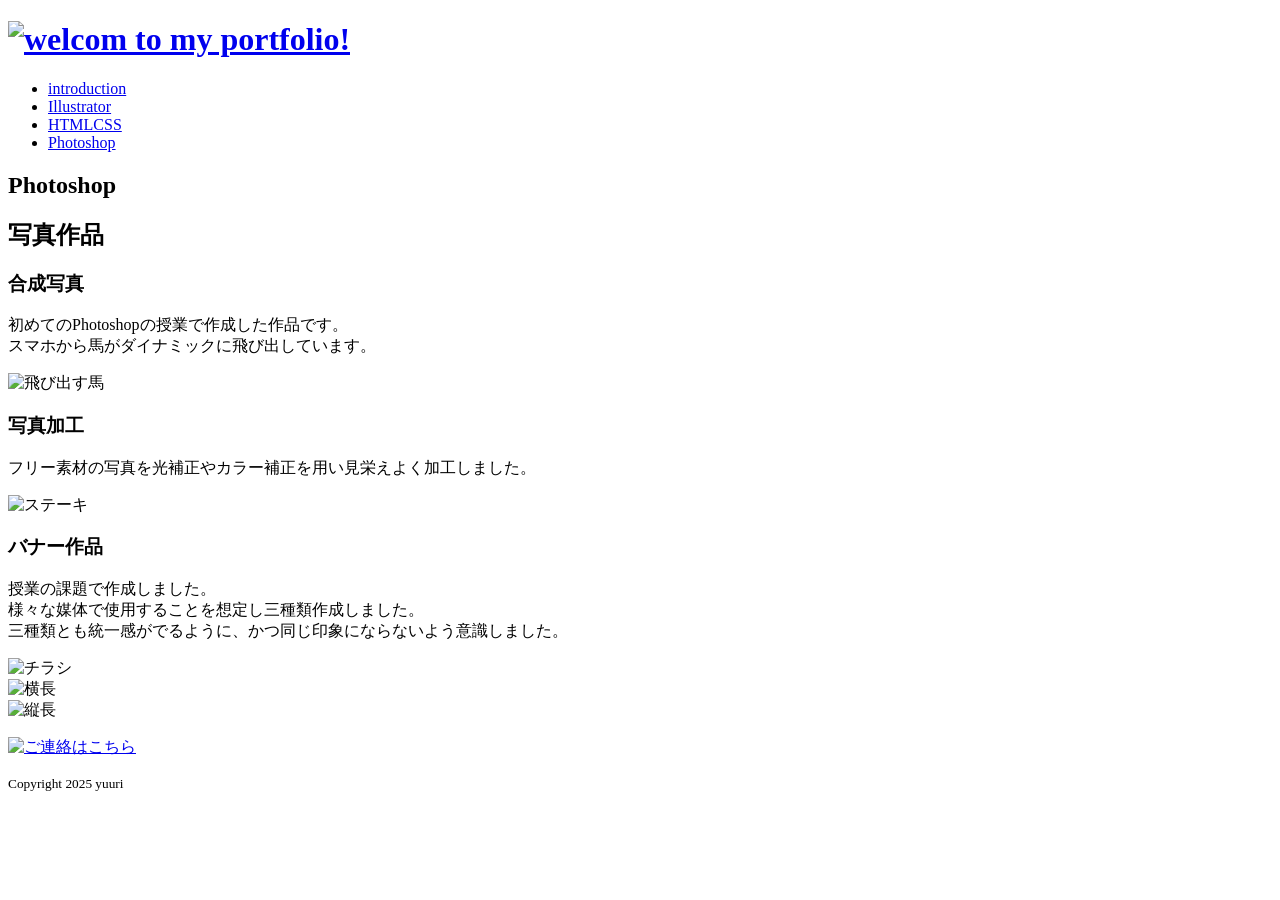
==== Photoshop.html @ 9acdbb84 "Create Photoshop.html" ====
<!DOCTYPE html>
<html lang="ja">

<head>
    <meta charset="UTF-8">
    <title>yuuri_portfolio_Photoshop</title>
    <link rel="stylesheet" href="css/style.css">
    <link rel="stylesheet" href="css/responsive.css" media="screen and (max-width: 767px)" >
</head>

<body id="Photoshop">
    <header id="top">
        <h1><a href="index.html"><img src="images/header.png" alt="welcom to my portfolio!"></a></h1>
    </header>
    <nav>
        <ul>
            <li id="nav_introduction"><a href="introduction.html">introduction</a></li>
            <li id="nav_Illustrator"><a href="Illustrator.html">Illustrator</a></li>
            <li id="nav_HTMLCSS"><a href="html_css.html">HTMLCSS</a></li>
            <li id="nav_Photoshop"><a href="Photoshop.html">Photoshop</a></li>
        </ul>
    </nav>
    <div id="contents">
        <div id="main">
            <article>
                <h1>Photoshop</h1>
                <h2>写真作品</h2>
                <div id="horse">
                    <h3><strong>合成写真</strong></h3>
                    <p>初めてのPhotoshopの授業で作成した作品です。<br>
                        スマホから馬がダイナミックに飛び出しています。
                    </p>
                    <img src="images/飛び出す馬.jpg" alt="飛び出す馬">  
                </div>
                <div id="steak">
                    <h3><strong>写真加工</strong></h3>
                    <p>フリー素材の写真を光補正やカラー補正を用い見栄えよく加工しました。</p>
                    <img src="images/ステーキ.jpg" alt="ステーキ">  
                </div>
                <div id="cafe">
                    <h3><strong>バナー作品</strong></h3>
                    <p>授業の課題で作成しました。<br>
                       様々な媒体で使用することを想定し三種類作成しました。<br>
                       三種類とも統一感がでるように、かつ同じ印象にならないよう意識しました。
                    </p>
                    <div id="tirasi"><img src="images/猫カフェ　チラシ.jpg" alt="チラシ"></div>
                    <div id="yoko"><img src="images/猫カフェ　横長バナー .jpg" alt="横長"></div>
                    <div id="tate"><img src="images/猫カフェ　縦長バナー のコピー.jpg" alt="縦長"></div>
                </div>
            </article>
        </div>
        <div id="sub">
            <aside>
                <div class="bnr">
                    <a href="contact.html">
                        <dl>
                            <dt><img src="images/contact.png" alt="ご連絡はこちら"></dt>
                        </dl>
                    </a>
                </div>
            </aside>
        </div>
    </div>
    <footer>
        <p id="pagetop"><a href="#top"></a></p>
        <p id="copyright"><small>Copyright 2025 yuuri</small></p>
    </footer>
</body>

</html>
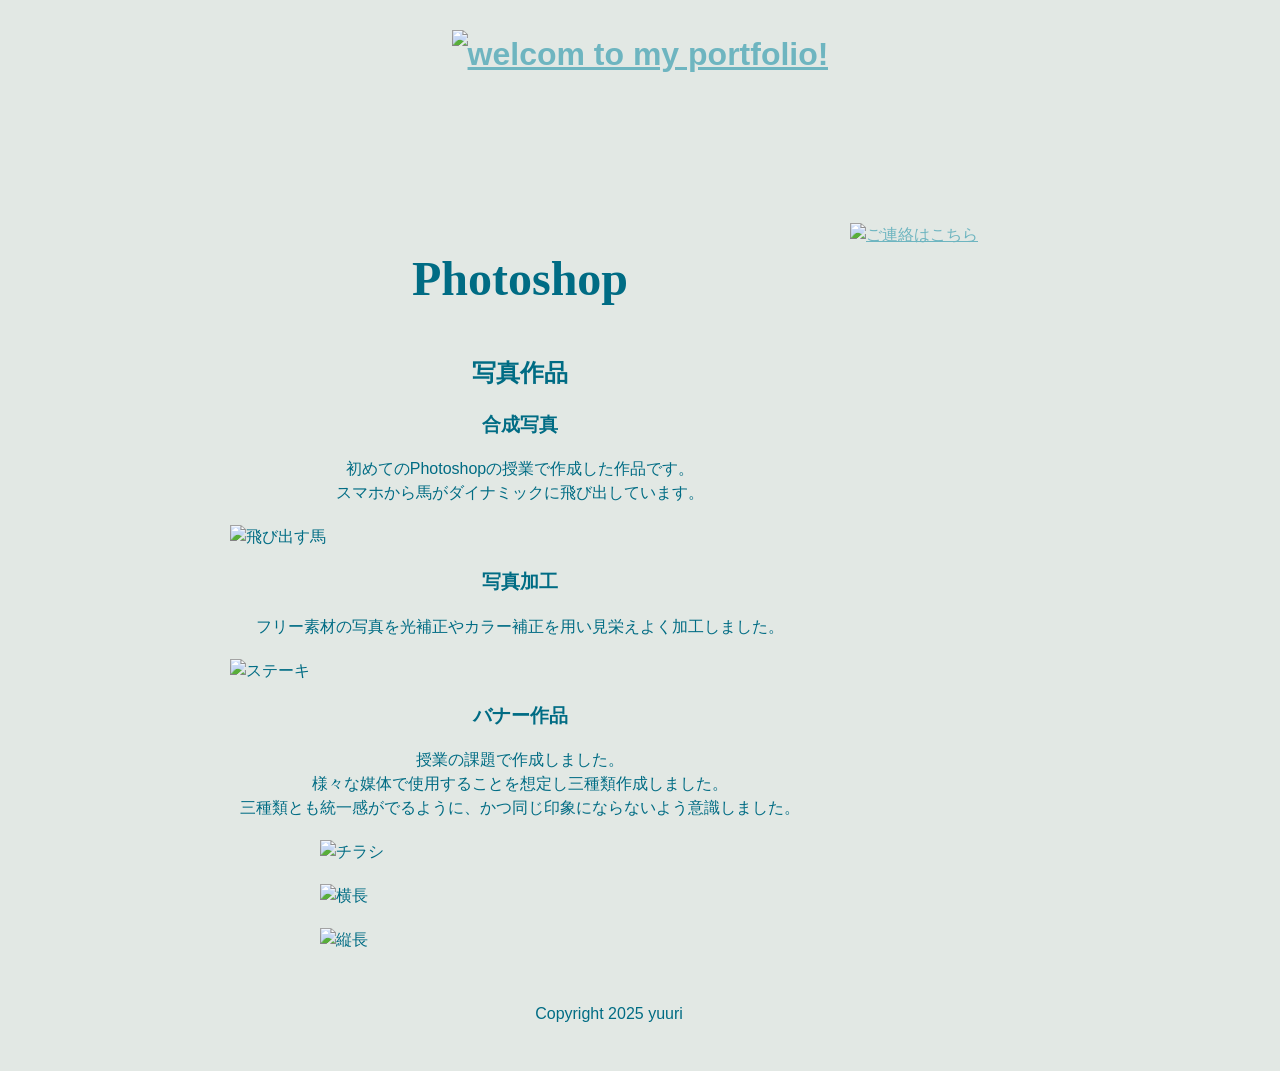
==== commit 6f81119f: "Update Photoshop.html" ====
--- a/Photoshop.html
+++ b/Photoshop.html
@@ -30,12 +30,12 @@
                     <p>初めてのPhotoshopの授業で作成した作品です。<br>
                         スマホから馬がダイナミックに飛び出しています。
                     </p>
-                    <img src="images/飛び出す馬.jpg" alt="飛び出す馬">  
+                    <img src="images/horse.jpg" alt="飛び出す馬">  
                 </div>
                 <div id="steak">
                     <h3><strong>写真加工</strong></h3>
                     <p>フリー素材の写真を光補正やカラー補正を用い見栄えよく加工しました。</p>
-                    <img src="images/ステーキ.jpg" alt="ステーキ">  
+                    <img src="images/stesk.jpg" alt="ステーキ">  
                 </div>
                 <div id="cafe">
                     <h3><strong>バナー作品</strong></h3>
@@ -43,9 +43,9 @@
                        様々な媒体で使用することを想定し三種類作成しました。<br>
                        三種類とも統一感がでるように、かつ同じ印象にならないよう意識しました。
                     </p>
-                    <div id="tirasi"><img src="images/猫カフェ　チラシ.jpg" alt="チラシ"></div>
-                    <div id="yoko"><img src="images/猫カフェ　横長バナー .jpg" alt="横長"></div>
-                    <div id="tate"><img src="images/猫カフェ　縦長バナー のコピー.jpg" alt="縦長"></div>
+                    <div id="tirasi"><img src="images/tirasi.jpg" alt="チラシ"></div>
+                    <div id="yoko"><img src="images/yoko .jpg" alt="横長"></div>
+                    <div id="tate"><img src="images/tate.jpg" alt="縦長"></div>
                 </div>
             </article>
         </div>
--- a/css/style.css
+++ b/css/style.css
@@ -0,0 +1,378 @@
+@charset "utf-8" ;
+
+/* 全体レイアウト開始 */
+
+body {
+	margin: 0;
+	padding: 0;
+	font-family: "メイリオ", Meiryo, "ヒラギノ角ゴ Pro W3", "Hiragino Kaku Gothic Pro", "ＭＳ Ｐゴシック", "MS PGothic", sans-serif;
+	font-size: 100%;
+	line-height: 1.5;
+}
+
+p {
+	margin: 0 0 20px 0;
+}
+
+img {
+	border: 0;
+}
+
+a {
+	color: #6eb5c0;
+}
+a:hover {
+	color:  #ffccbb;
+
+}
+header h1 a {
+	display: inline-block;
+	vertical-align: bottom;
+}
+header h1 a img {
+	vertical-align: bottom;
+}
+#contents {
+	overflow: hidden;
+}
+
+#contents h1 {
+	font-family: Segoe Print;
+	font-size: 300%;
+}
+.bnr {
+	margin-bottom: 6px;
+	vertical-align: bottom;
+	text-decoration: none;
+}
+.bnr dl, .bnr dt, .bnr dd, .bnr p{
+	margin: 0;
+}
+#pagetop {
+	margin-bottom: 0px;
+	float: right;
+}
+#pagetop a {
+	display: block;
+	padding: 31px 31px 31px 31px;
+	background-image: url(../images/top.png);
+	background-repeat: no-repeat;
+	background-position: left bottom;
+}
+#copyright {
+	margin-bottom: 15px;
+	text-align: center;
+}
+#copyright small {
+	font-size: 100%;
+}
+
+/* 全体レイアウト終了 */
+
+/* Baseレイアウト開始 */
+
+body {
+	background-color: #e2e8e4;
+	color: #006c84;
+}
+
+header, nav,#contents, footer {
+	width: 840px;
+	margin-left: auto;
+	margin-right: auto;
+}
+
+header h1 {
+	margin: 0 0 15px 0;
+	padding: 30px;
+	text-align: center;
+}
+
+nav ul {
+    list-style-type: none;
+    margin: 0 0 10px 0;
+    padding-left: 0;
+    overflow: hidden;
+}
+
+nav ul li {
+    width: 210px;
+    float: left;
+}
+
+ nav ul li a {
+    display: block;
+    height: 0;
+    padding-top: 70px;
+    overflow: hidden;
+} 
+
+nav ul li#nav_introduction {
+	background-image: url(../images/introduction_nav.png);
+}
+nav ul li#nav_Illustrator {
+	background-image: url(../images/Illustrator_nav.png);
+}
+
+nav ul li#nav_HTMLCSS {
+	background-image: url(../images/HTMLCSS_nav.png);
+}
+
+nav ul li#nav_Photoshop {
+	background-image: url(../images/Photoshop_nav.png);
+}  
+
+#introduction #nav_introduction,#Illustrator #nav_Illustrator,#HTMLCSS #nav_HTMLCSS,#Photoshop #nav_Photoshop,nav ul li:hover {
+	background-position: 0 -70px;
+}
+
+.bnr img:hover {
+	opacity: 0.8;
+}
+
+#main {
+    width: 600px;
+    float:left ;
+}
+
+#main article h1 {
+	text-align: center;
+}
+
+#sub {
+	width: 210px;
+	float: right;
+	margin-top: 20px;
+}
+
+#sub img{
+	width: 210px;
+}
+
+footer {
+    padding: 30px;
+}
+
+/* Baseレイアウト終了 */
+
+/* indexレイアウト開始 */
+
+#graphic {
+	width: 840px;
+	margin: auto;
+}
+
+#graphic ul {
+	display: block;
+	list-style: none;
+	padding-left: 0;
+	position: relative;
+}
+
+#graphic ul li {
+	width: 100%;
+	position: absolute;
+	top: 0;
+	opacity: 0;
+}
+#graphic ul li.now {
+	opacity: 1;
+}
+
+#graphic ul li img {
+	display: block;
+	margin: 0 auto;
+}
+
+#graphic ul li:nth-child(1) {
+	position: relative;
+	top: 0;
+	z-index: 4;
+}
+#graphic ul li:nth-child(2) {
+	z-index: 3;
+}
+#graphic ul li:nth-child(3) {
+	z-index: 2;
+}
+#graphic ul li:nth-child(4) {
+	z-index: 1;
+}
+#graphic ul li.now:nth-child(1) {
+	z-index: 0;
+}
+
+#news h2 {
+	text-align: center;
+}
+
+#news ul {
+	list-style-type: none;
+	padding-left: 0;
+}
+
+#news ul li {
+	padding: 20px 0 20px 175px;
+	border-bottom: 1px dotted #006c84;
+	text-indent: -175px;
+}
+
+/* indexレイアウト終了 */
+
+/* introductionレイアウト開始 */
+
+#introduction h2 {
+	text-align: center;
+}
+
+#introduction p {
+	text-align: center;
+}
+
+#profile p {
+	text-indent: 5px;
+}
+
+#hobby p {
+	text-indent: 15px;
+}
+
+#Academic p {
+	text-indent: 20px;
+}
+
+#Work p {
+	text-indent: 20px;
+}
+
+#license p {
+	text-indent: 20px;
+}
+
+#skill p {
+	text-align: left;
+}
+
+#skill .level img {
+	float: right;
+	padding-left: 50px;
+	width: 100px;
+	height: 100px;
+}
+
+/* introductionレイアウト終了 */
+
+/* Illustratorレイアウト開始 */
+
+#Illustrator h2 {
+	text-align: center;
+}
+
+#Illustrator h3, p {
+	text-align: center;
+}
+
+#season img {
+	width: 420px;
+	height: 250px;
+	padding: 0 0 20px 100px;
+}
+
+#calendar img {
+	width: 420px;
+	height: 250px;
+	padding: 0 0 20px 100px;
+}
+
+#pets img {
+	width: 420px;
+	height: 250px;
+	padding: 0 0 20px 100px;
+}
+
+#Black img {
+	padding-left: 170px;
+}
+
+#Mystic img {
+	padding-left: 170px;
+}
+
+#Refraction img {
+	padding-left: 170px;
+}
+
+/* Illustratorレイアウト終了 */
+
+/* HTMLCSSレイアウト開始 */
+
+#HTMLCSS h2 {
+	text-align: center;
+}
+
+#HTMLCSS p {
+	text-align: center;
+}
+/* HTMLCSSレイアウト終了 */
+
+/* Photoshopレイアウト開始 */
+
+#Photoshop h2 {
+	text-align: center;
+}
+
+#Photoshop h3 {
+	text-align: center;
+}
+
+#Photoshop #main p {
+	text-align: center;
+}
+
+#Photoshop #main #horse img {
+	width: 630px;
+	height: 443px;
+	padding-left:10px;
+}
+
+#Photoshop #main #steak img {
+	width: 630px;
+	height: 443px;
+	padding-left:10px;
+}
+
+#Photoshop #main #cafe #tirasi img {
+	width: 496px;
+	height: 700px;
+	padding: 0 0 20px 100px;
+}
+
+#Photoshop #main #cafe #yoko img {
+	width: 480px;
+	height:248px;
+	padding: 0 0 20px 100px;
+}
+
+#Photoshop #main #cafe #tate img {
+	width: 432px;
+	height: 540px;
+	padding: 0 0 20px 100px;
+}
+/* Photoshopレイアウト終了 */
+
+/* contactレイアウト開始 */
+
+#contact #main img {
+	width: 420px;
+	height: 250px;
+	padding-left: 90px;
+}
+
+#contact #main p {
+	text-align: center;
+}
+
+#contact #main h2 {
+	text-align: center;
+}
+/* contactレイアウト終了 */
--- a/css/responsive.css
+++ b/css/responsive.css
@@ -0,0 +1,131 @@
+@charset "utf-8";
+
+/* 全体レイアウト開始 */
+header, nav, #graphic,body,#contents,footer {
+    width: 100%;
+}
+
+header h1 img {
+    width: 100%;
+    max-width: 676px;
+}
+
+body {
+    overflow-x: hidden;
+}
+
+img {
+    max-width: 100%;
+    height: auto;
+}
+
+#main, #sub {
+    float: none;
+    width: 100%;
+    padding: 0;
+    margin: 0;
+}
+
+#sub {
+	width: 100%;
+	max-width: 230px;
+	float: none;
+    padding-top: 20px;
+}
+footer {
+	padding-top: 30px;
+}
+/* 全体レイアウト終了 */
+
+/* indexレイアウト開始 */
+
+#graphic {
+    padding-top: 10px;
+}
+
+#graphic ul li img {
+	width: 100%;
+}
+
+nav ul {
+    margin: 0;
+    list-style-type: none;
+    overflow: hidden;
+}
+
+nav ul li {
+    float: none;
+    width: 100%;
+}
+
+nav ul li#nav_introduction a,
+nav ul li#nav_Illustrator a,
+nav ul li#nav_HTMLCSS a,
+nav ul li#nav_Photoshop a {
+    width: 100%;
+    border: 1px solid #e2e8e4;
+    border-top: none;
+    border-left: none;
+    display: block;
+    height: auto;
+    margin-bottom: 0;
+    padding: 8px 0 8px 0;
+    background: #6eb5c0;
+    color:#e2e8e4 ;
+    text-align: center;
+    text-decoration: none;
+}
+nav ul li#nav_introduction a:hover,
+nav ul li#nav_Illustrator a:hover,
+nav ul li#nav_HTMLCSS a:hover,
+nav ul li#nav_Photoshop a:hover {
+    background-color: #006c84;
+}
+
+#index #main img {
+    width: 100%;
+}
+#index #main,#news ul li,h2 {
+    width: auto;
+    float: none;
+}
+#index #news h2 {
+	margin-bottom: 0;
+}
+#index #news ul li {
+	padding: 20px 0 12px 0;
+	text-indent: 0;
+}
+#index #news time {
+	margin-bottom: 10px;
+}
+/* indexレイアウト終了 */
+/* Illustratorレイアウト開始 */
+#Illustrator #main img {
+    padding-left: 35px;
+}
+
+#Illustrator #main #Black img {
+    padding-left: 90px;
+}
+
+#Illustrator #main #Mystic img  {
+    padding-left: 110px;
+}
+
+#Illustrator #main #Refraction img  {
+    padding-left: 100px;
+}
+/* Illustratorレイアウト終了 */
+
+/* Photoshopレイアウト開始 */
+#Photoshop #main img {
+    width: 450px;
+    height: 300px;
+    padding-left: 20px;
+}
+
+/* contactレイアウト開始 */
+#contact #main img {
+    padding-left: 35px;
+}
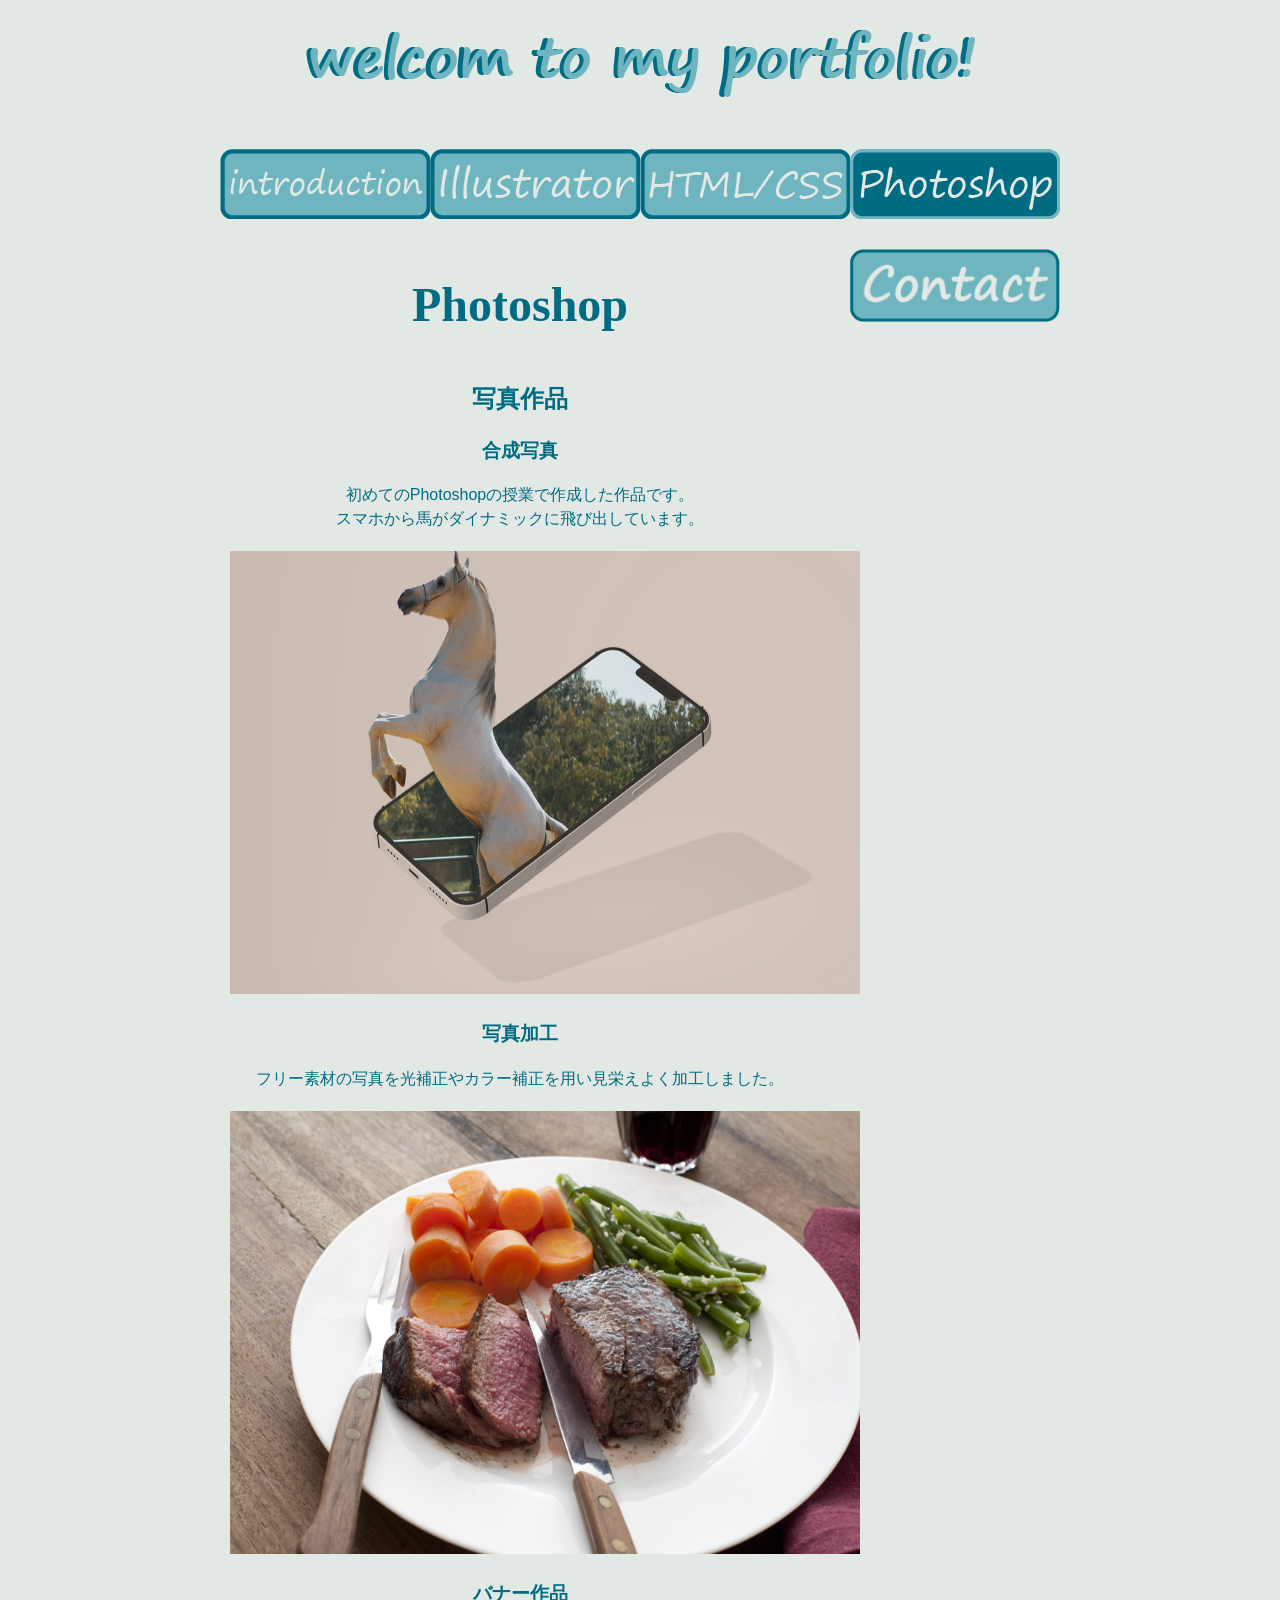
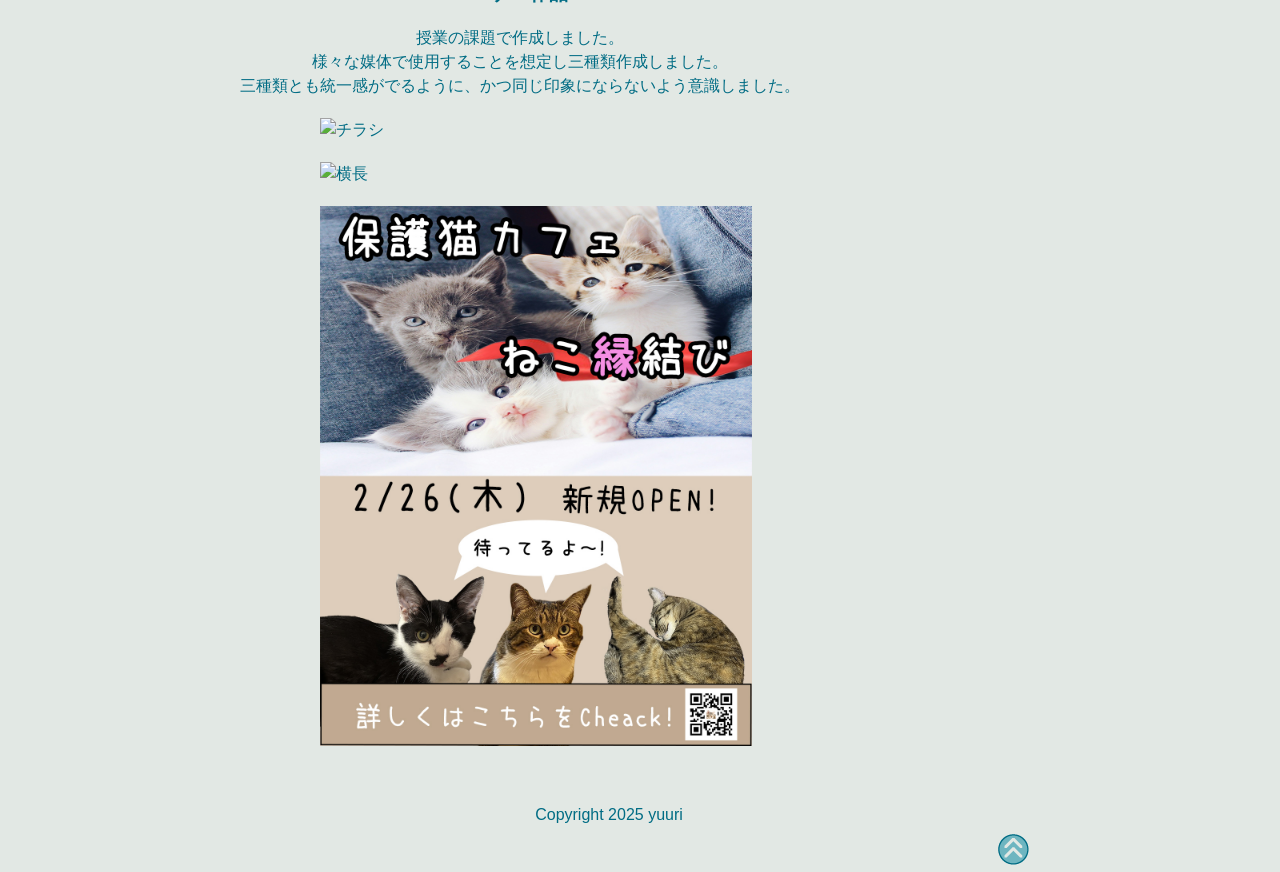
==== commit ff96a655: "Update Photoshop.html" ====
--- a/Photoshop.html
+++ b/Photoshop.html
@@ -35,7 +35,7 @@
                 <div id="steak">
                     <h3><strong>写真加工</strong></h3>
                     <p>フリー素材の写真を光補正やカラー補正を用い見栄えよく加工しました。</p>
-                    <img src="images/stesk.jpg" alt="ステーキ">  
+                    <img src="images/steak.jpg" alt="ステーキ">  
                 </div>
                 <div id="cafe">
                     <h3><strong>バナー作品</strong></h3>
--- a/css/style.css
+++ b/css/style.css
@@ -310,6 +310,10 @@
 	text-align: center;
 }
 
+#HTMLCSS h3 {
+	text-align: center;
+}
+
 #HTMLCSS p {
 	text-align: center;
 }
@@ -375,4 +379,4 @@
 #contact #main h2 {
 	text-align: center;
 }
-/* contactレイアウト終了 */+/* contactレイアウト終了 */
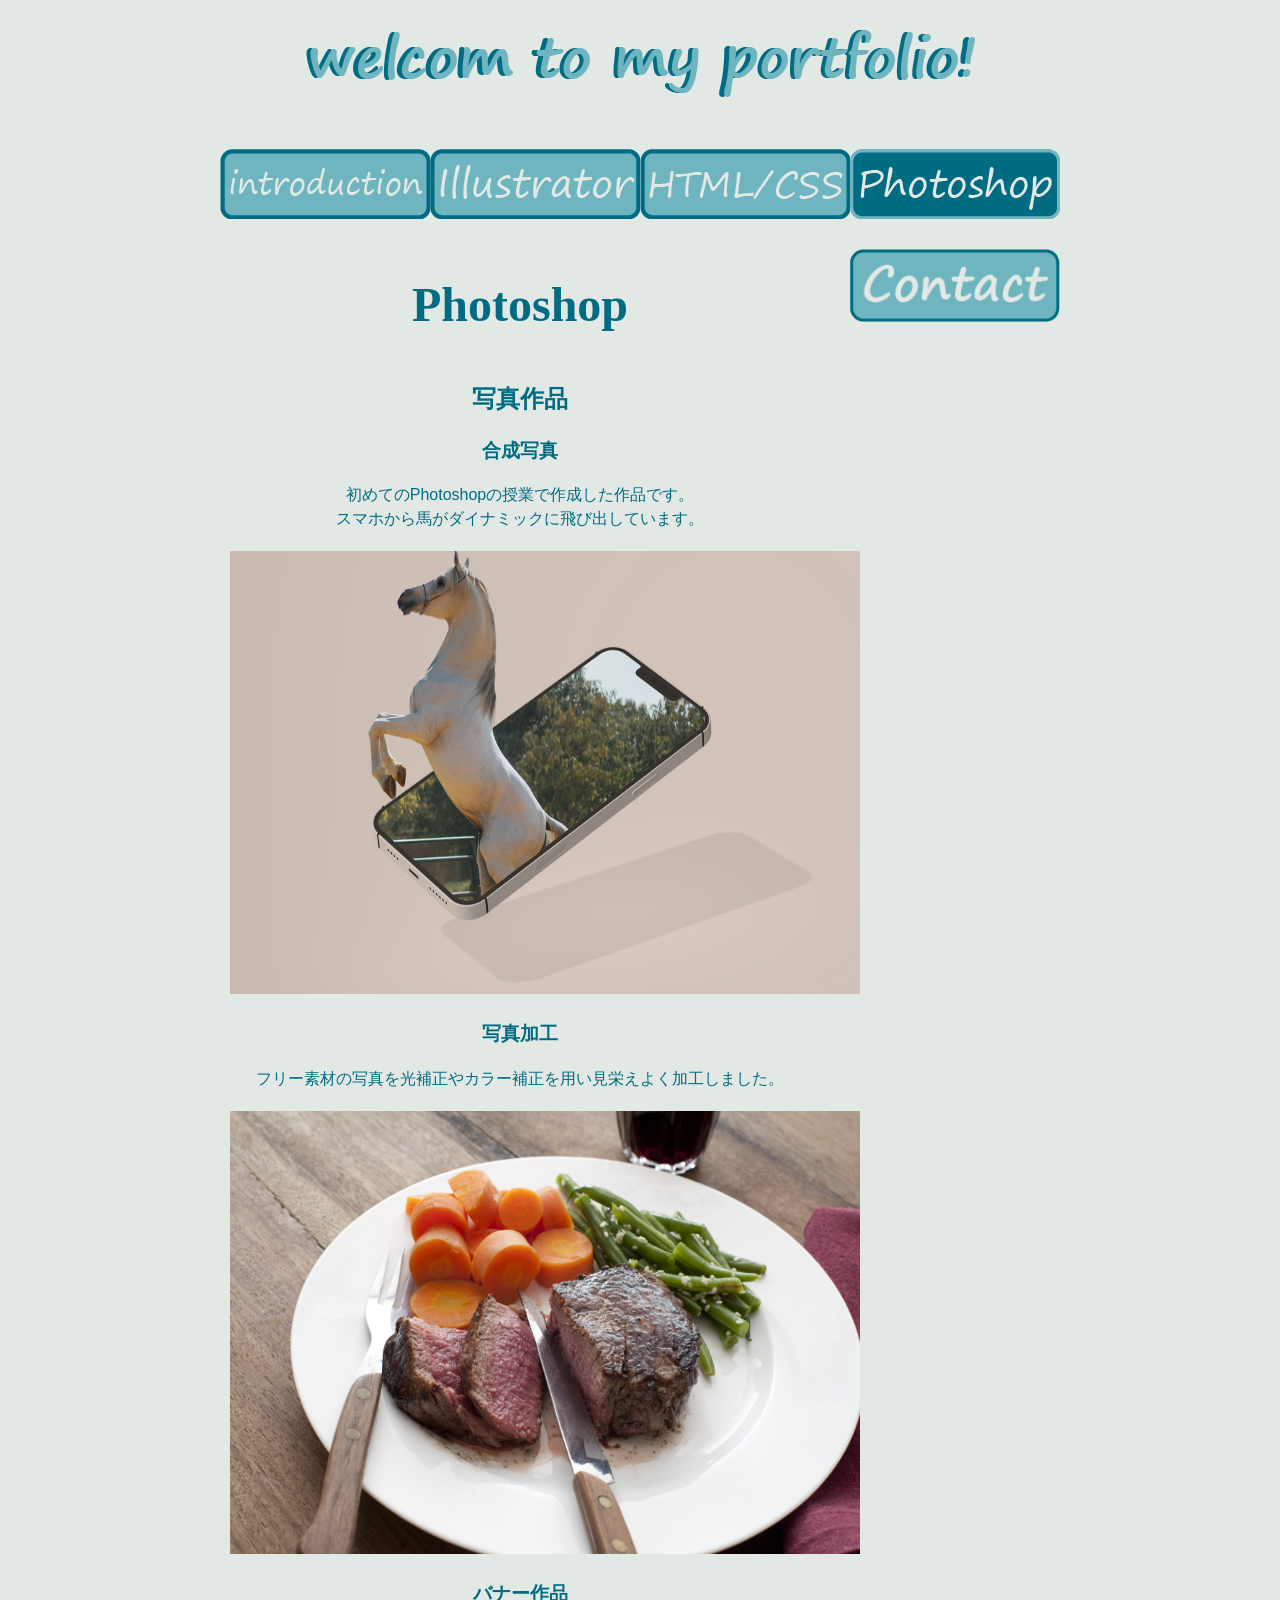
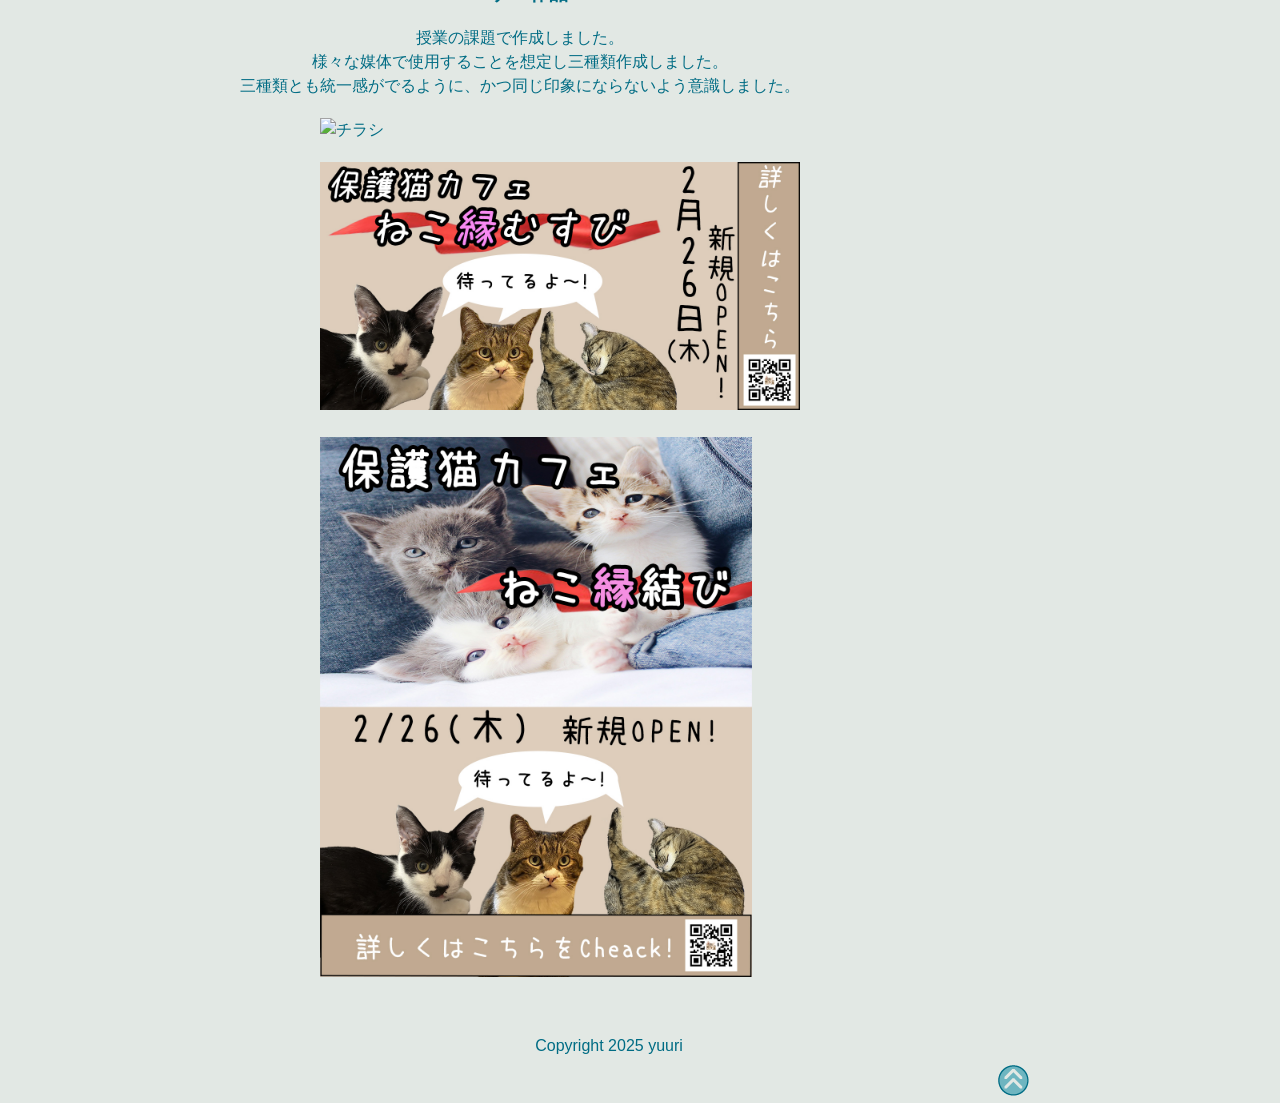
==== commit ba016b32: "Update Photoshop.html" ====
--- a/Photoshop.html
+++ b/Photoshop.html
@@ -44,7 +44,7 @@
                        三種類とも統一感がでるように、かつ同じ印象にならないよう意識しました。
                     </p>
                     <div id="tirasi"><img src="images/tirasi.jpg" alt="チラシ"></div>
-                    <div id="yoko"><img src="images/yoko .jpg" alt="横長"></div>
+                    <div id="yoko"><img src="images/yoco.jpg" alt="横長"></div>
                     <div id="tate"><img src="images/tate.jpg" alt="縦長"></div>
                 </div>
             </article>
